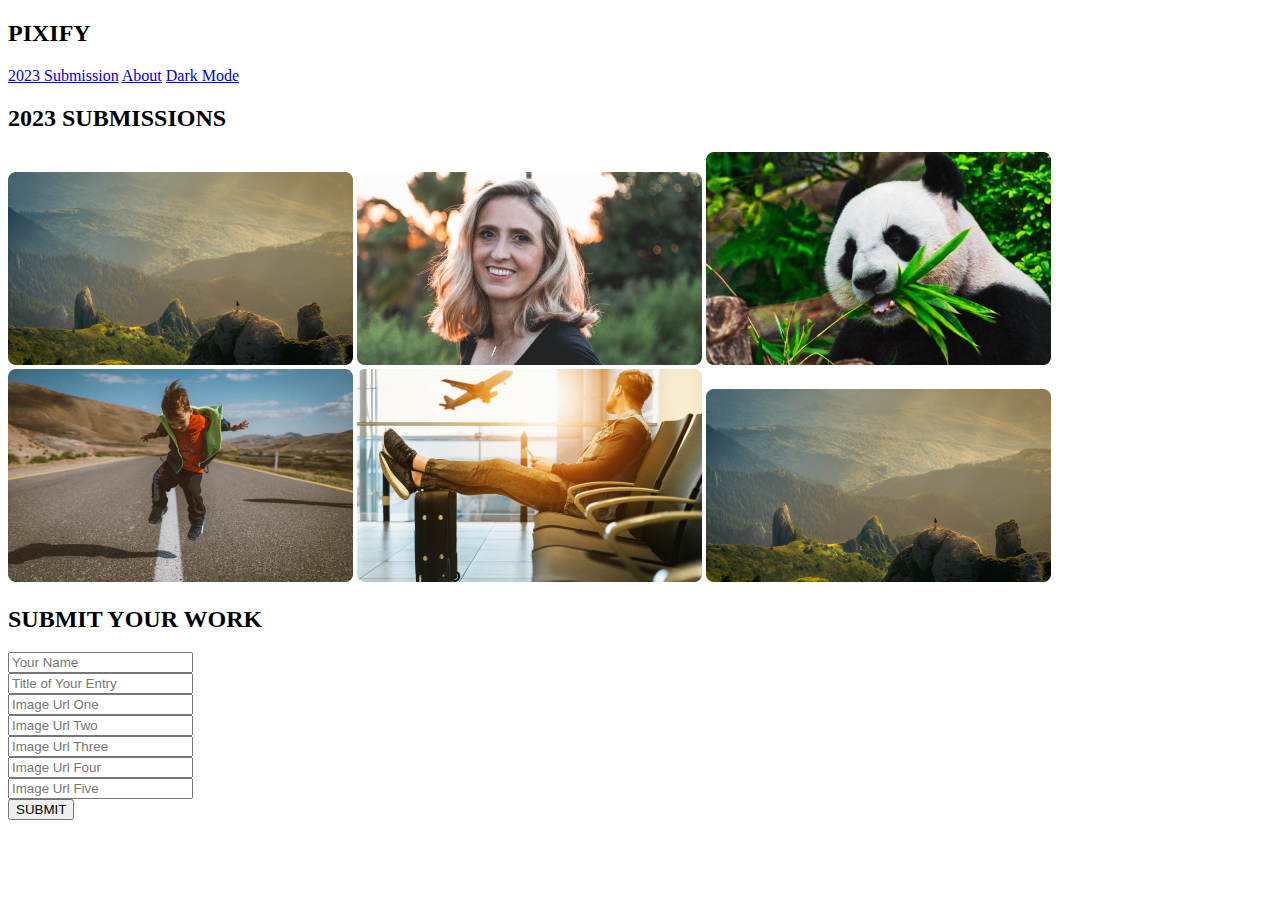
==== Desktop/PIXIFY/darkmode.html @ e8adddc2 "landing page complet" ====
<!DOCTYPE html>
<html lang="en">
<head>
    <meta charset="UTF-8">
    <meta http-equiv="X-UA-Compatible" content="IE=edge">
    <meta name="viewport" content="width=device-width, initial-scale=1.0">
    <link rel="stylesheet" href="darkmode.css">
    <script src="./script.js"></script>
    <title>Document</title>
</head>
<body>
        <div class="header">
        <h2>PIXIFY</h2>
        <nav>
            <a href="#">2023 Submission</a>
            <a href="#">About</a><a href=""></a>
            <a href="#" class="darkmode">Dark Mode</a>
        </nav>
    </div>
    
    <div class="main">
        <h2>2023 SUBMISSIONS</h2>
        <img src="paysage.png">
        <img src="femme.png" alt="">
        <img src="panda.png" alt="">
        <img src="enfant.png" alt="">
        <img src="aeroport.png" alt="">
        <img src="paysage.png" alt="">
        <form>
            <h2>SUBMIT YOUR WORK</h2>
            <input type="text" placeholder="Your Name"><br>
            <input type="text" placeholder="Title of Your Entry"><br>
            <input type="text" placeholder="Image Url One"><br>
            <input type="text" placeholder="Image Url Two"><br>
            <input type="text" placeholder="Image Url Three"><br>
            <input type="text" placeholder="Image Url Four"><br>
            <input type="text" placeholder="Image Url Five"><br>
            <button>SUBMIT</button>
        </form>
    </div>
    
</body>
</html>
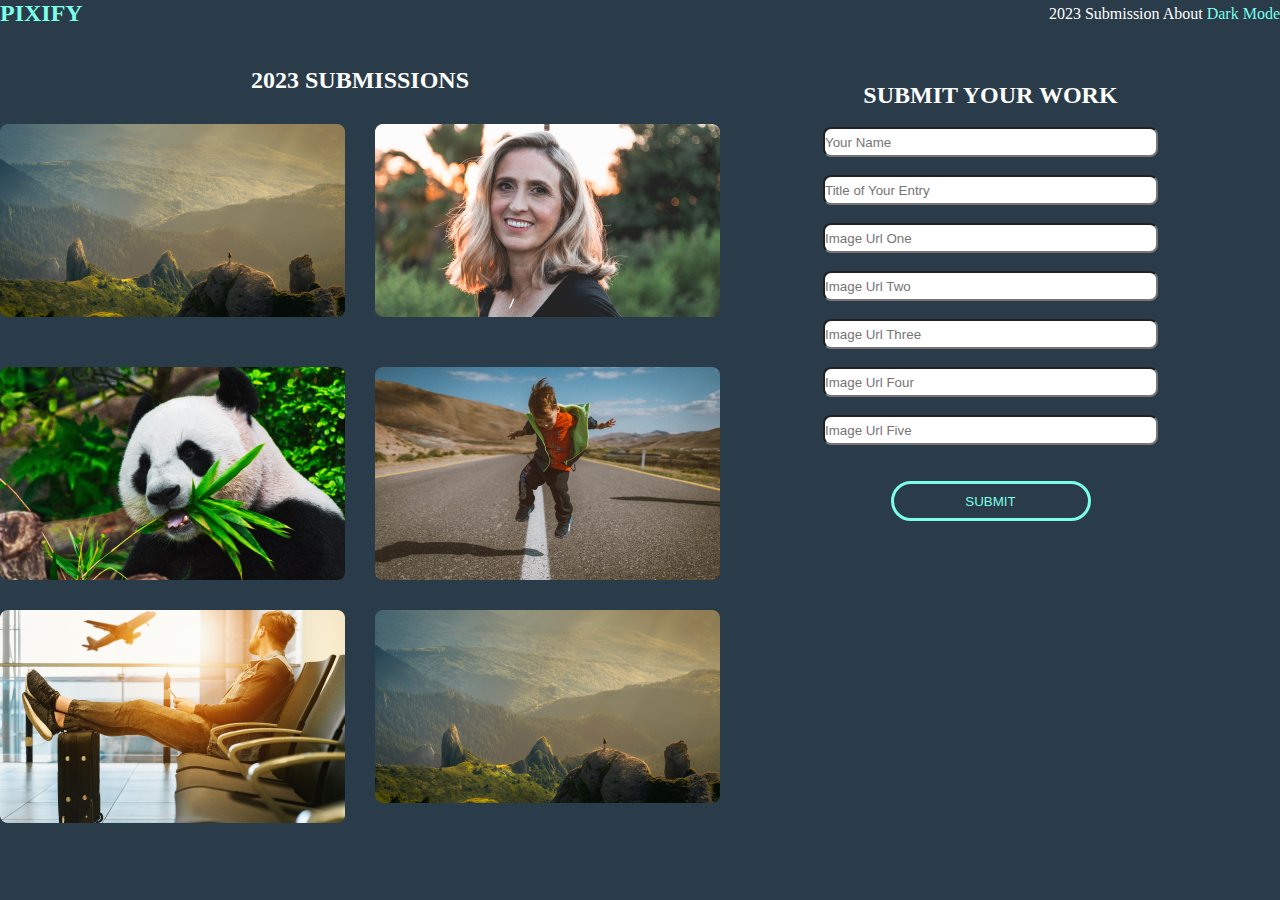
==== commit 7ccdd842: "submissions and details page completed" ====
--- a/Desktop/PIXIFY/darkmode.html
+++ b/Desktop/PIXIFY/darkmode.html
@@ -9,35 +9,36 @@
     <title>Document</title>
 </head>
 <body>
-        <div class="header">
+    <header>
         <h2>PIXIFY</h2>
         <nav>
             <a href="#">2023 Submission</a>
             <a href="#">About</a><a href=""></a>
             <a href="#" class="darkmode">Dark Mode</a>
         </nav>
-    </div>
-    
-    <div class="main">
-        <h2>2023 SUBMISSIONS</h2>
-        <img src="paysage.png">
-        <img src="femme.png" alt="">
-        <img src="panda.png" alt="">
-        <img src="enfant.png" alt="">
-        <img src="aeroport.png" alt="">
-        <img src="paysage.png" alt="">
+    </header>
+    <main>
+        <section class="submission">
+            <h2>2023 SUBMISSIONS</h2>
+            <div class="img-container">    
+                <img src="paysage.png">
+                <img src="femme.png" alt="">
+                <img src="panda.png" alt="">
+                <img src="enfant.png" alt="">
+                <img src="aeroport.png" alt="">
+                <img src="paysage.png" alt="">
+            </div>
+        </section>
         <form>
-            <h2>SUBMIT YOUR WORK</h2>
+            <h2>SUBMIT YOUR WORK</h2><br>
             <input type="text" placeholder="Your Name"><br>
             <input type="text" placeholder="Title of Your Entry"><br>
             <input type="text" placeholder="Image Url One"><br>
             <input type="text" placeholder="Image Url Two"><br>
             <input type="text" placeholder="Image Url Three"><br>
             <input type="text" placeholder="Image Url Four"><br>
-            <input type="text" placeholder="Image Url Five"><br>
+            <input type="text" placeholder="Image Url Five"><br><br>
             <button>SUBMIT</button>
         </form>
-    </div>
-    
 </body>
 </html>--- a/Desktop/PIXIFY/darkmode.css
+++ b/Desktop/PIXIFY/darkmode.css
@@ -0,0 +1,92 @@
+*{
+    padding: 0;
+    margin: 0;
+    box-sizing: border-box;
+}
+
+body {
+    background-color: #2A3B49;
+}
+
+header {
+    display: flex;
+    justify-content: space-between;
+    align-items: center;
+    background-color: #2A3B49;
+    
+}
+
+
+a {
+    text-decoration: none;
+    color: white;
+}
+
+
+
+.darkmode, header h2 {
+    color: #7BFFE9;
+}
+
+main {
+    display: grid;
+    grid-template-columns: repeat(2, 1fr);
+    grid-template-areas: "section form";
+    gap: 30px;
+    margin-top: 40px;
+}
+
+main button {
+    color: #7BFFE9;
+    background-color: transparent;
+    border: #7BFFE9 solid;
+    padding: 10px 15px;
+}
+
+
+
+section {
+    text-align: center;
+    grid-area: section;
+}
+
+section h2 {
+    color: white;
+}
+
+.img-container {
+    margin-top: 30px;
+    display: grid;
+    grid-template: repeat(3, 1fr)/ repeat(2, 1fr);
+    gap: 30px;
+}
+
+form {
+    grid-area: form;
+    display: flex;
+    flex-direction: column;
+    background-color: #2A3B49;
+    padding: 15px 25px;
+    width: 481px;
+    height: 600px;
+    align-items: center;
+}
+
+form h2 {
+    color: white;
+    text-align: center;
+}
+
+form button {
+    width: 200px;
+    height: 40px;
+    text-align: center;
+    border-radius: 60px;
+}
+
+form input {
+    width: 335px;
+    height: 30px;
+    border-radius: 8px;
+
+}